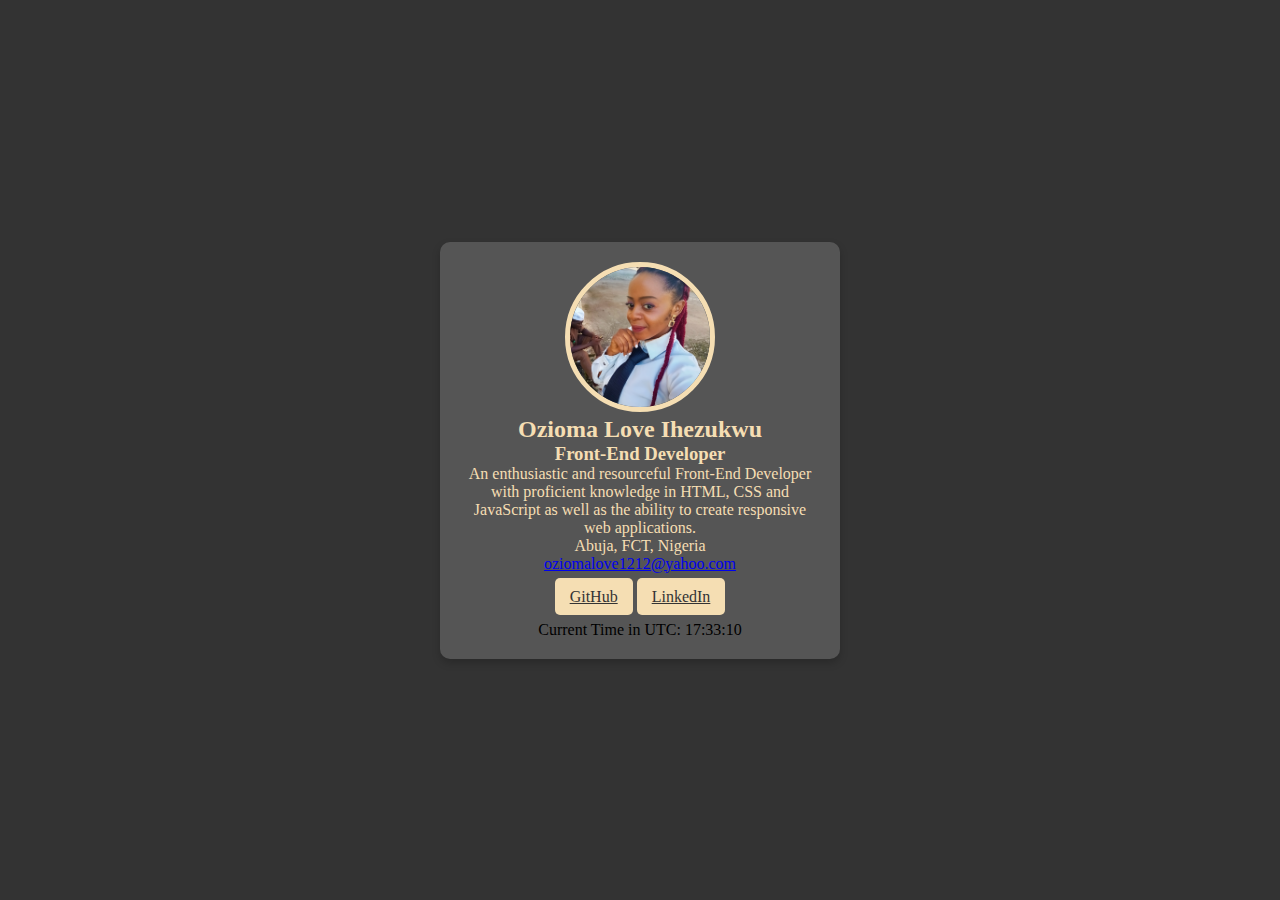
==== index.html @ 06f7372f "Update and rename profileCard.html to index.html" ====
<!DOCTYPE html>
<html lang="en">
    <head>
        <meta charset="UTF-8">
        <meta name="viewport" content="width=device-width, initial-scale=1.0">
        <title> Ozy's Profile Card </title>
        <link rel = "stylesheet" href="profileCard.css"/>
        <script src = "path/to/vanilla. js"></script>
        
    </head>

    <body>
        <div class="profile-card">
            <img src="profilePicture.jpg" alt = "Profile Picture" class="profile-img" data-testid="profilePicture">
            <h2 class="profile-name" data-testid="fullName">Ozioma Love Ihezukwu</h2>
            <h3 class="profile-desc" data-testid="jobTitle">Front-End Developer</h3>
            <p class = "short-bio" data-testid="shortBio">An enthusiastic and resourceful Front-End Developer with proficient knowledge in HTML, CSS and JavaScript 
                as well as the ability to create responsive web applications.
            </p>
            <p class = "location" data-testid="currentLocation">Abuja, FCT, Nigeria</p>
            <div class = "email-address" data-testid="emailAddress">
                <a href="mailto:oziomalove1212@yahoo.com" id = "email" >oziomalove1212@yahoo.com</a>
            </div>

            <div class="social-links" data-testid="socialLinks">
                <a href="https://github.com/Love39" target="_blank" class="social-icon">GitHub</a>
                <a href="https://www.linkedin.com/in/oziomalove" target="_blank" class="social-icon">LinkedIn</a>
            </div>

            <div class="utc-time" data-testid="currentTimeUTC">Current Time in UTC: <span id = "utc-time">Loading...</span></div>

        </div>
        <script src="profileCard.js"></script>

         
    </body>
    
</html>
---- profileCard.css ----
* {
    margin: 0;
    padding: 0;
    box-sizing: border-box;
}

body {
    background-color: #333;
    display: flex;
    justify-content: center;
    align-items: center;
    height: 100vh;
}

.profile-card {
    padding: 20px;
    width: 400px;
    background-color: #555;
    border-radius: 10px;
    text-align: center;
    box-shadow: 0 4px 8px rgba(0, 0, 0, 0.2);
}

.profile-img {
    width: 150px;
    height: 150px;
    border: 5px solid wheat;
    border-radius: 50%;
    object-fit: cover;
}

.profile-name, .profile-desc, .short-bio, .location {
    color: wheat;
}

.social-links {
    margin: 15px 0;
}

.social-icon {
    background-color: wheat;
    color: #333;
    padding: 10px 15px;
    border: none;
    border-radius: 5px;
    cursor: pointer;
    font-size: 16px;
}
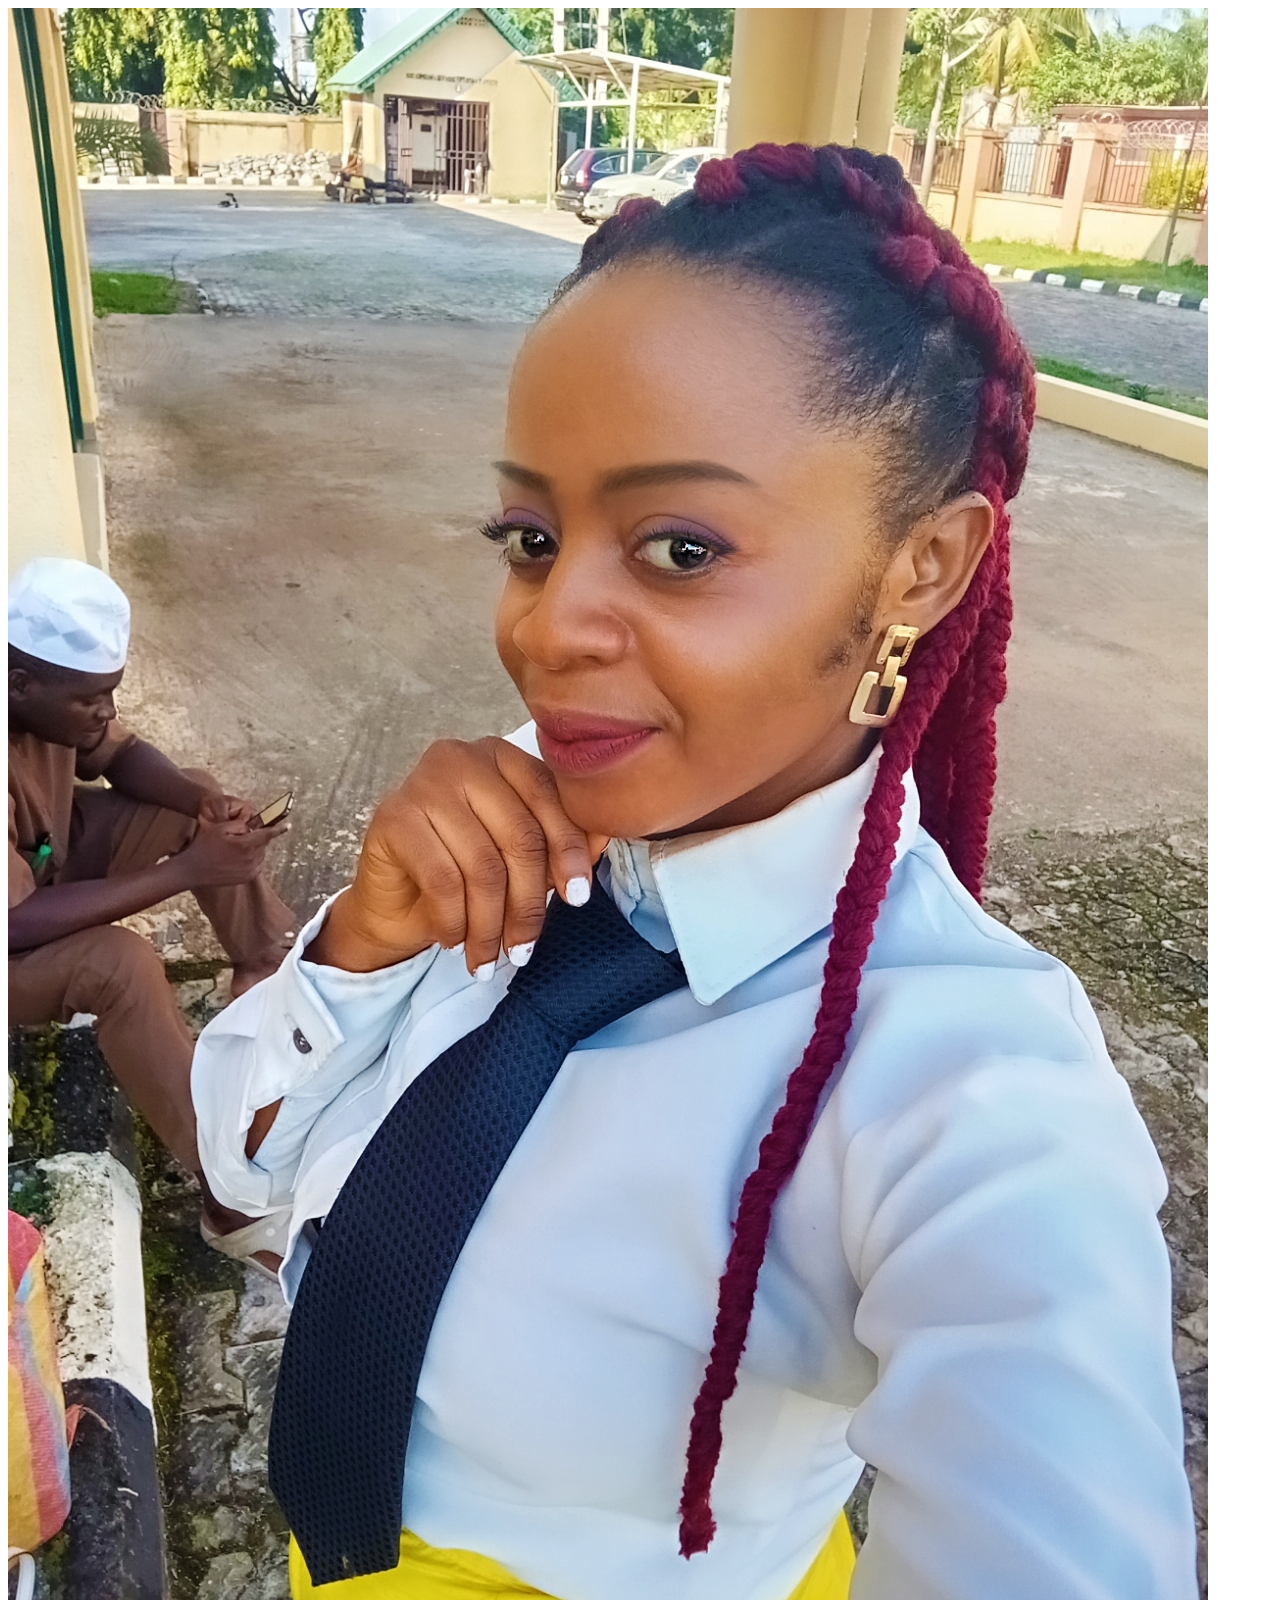
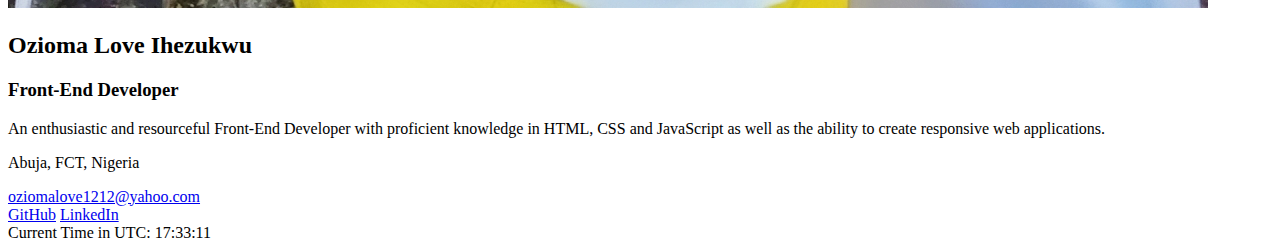
==== commit f3393ef8: "Update index.html" ====
--- a/index.html
+++ b/index.html
@@ -4,7 +4,7 @@
         <meta charset="UTF-8">
         <meta name="viewport" content="width=device-width, initial-scale=1.0">
         <title> Ozy's Profile Card </title>
-        <link rel = "stylesheet" href="profileCard.css"/>
+        <link rel = "stylesheet" href="style.css"/>
         <script src = "path/to/vanilla. js"></script>
         
     </head>
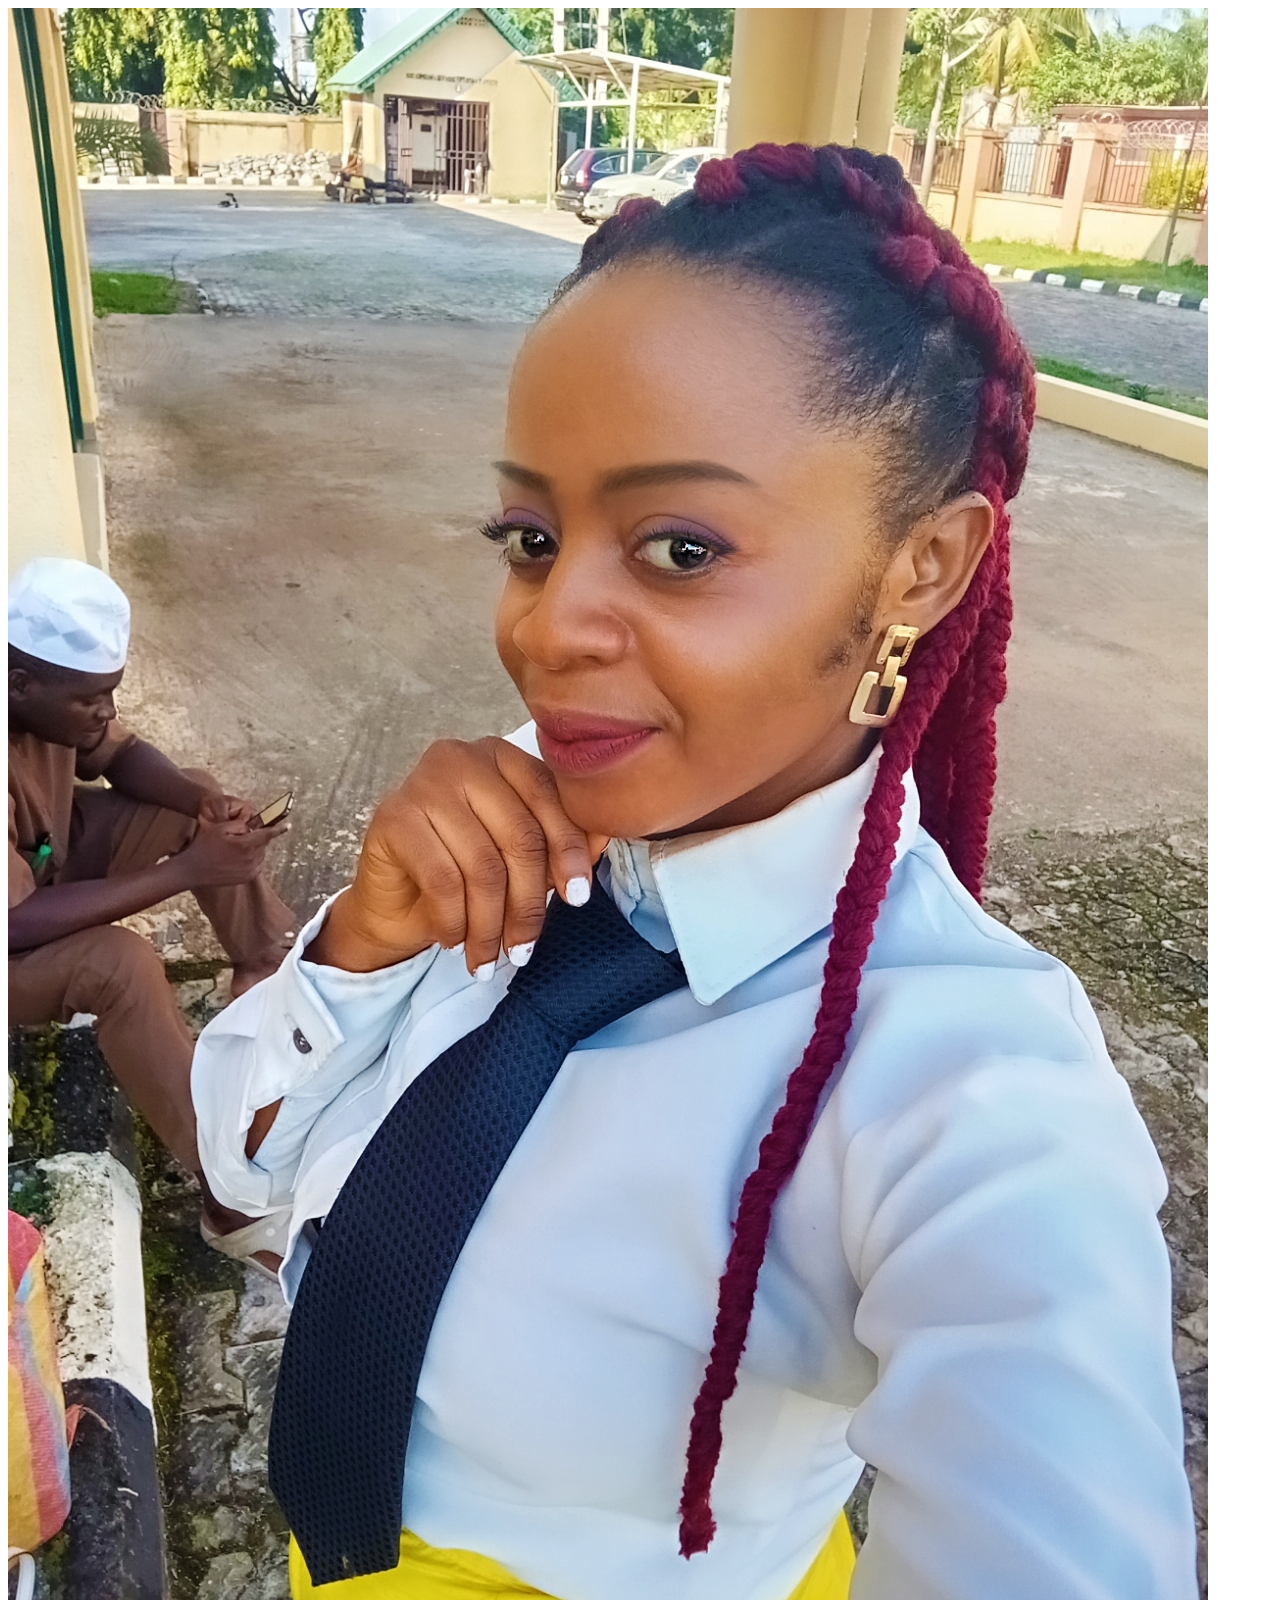
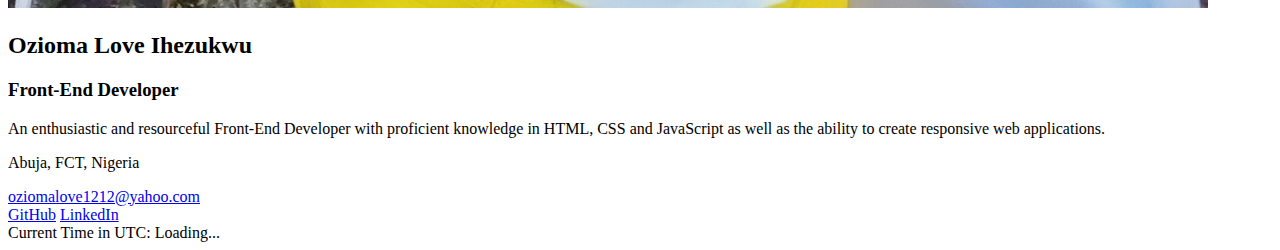
==== commit ec017a0a: "Update index.html" ====
--- a/index.html
+++ b/index.html
@@ -30,7 +30,7 @@
             <div class="utc-time" data-testid="currentTimeUTC">Current Time in UTC: <span id = "utc-time">Loading...</span></div>
 
         </div>
-        <script src="profileCard.js"></script>
+        <script src="script.js"></script>
 
          
     </body>
